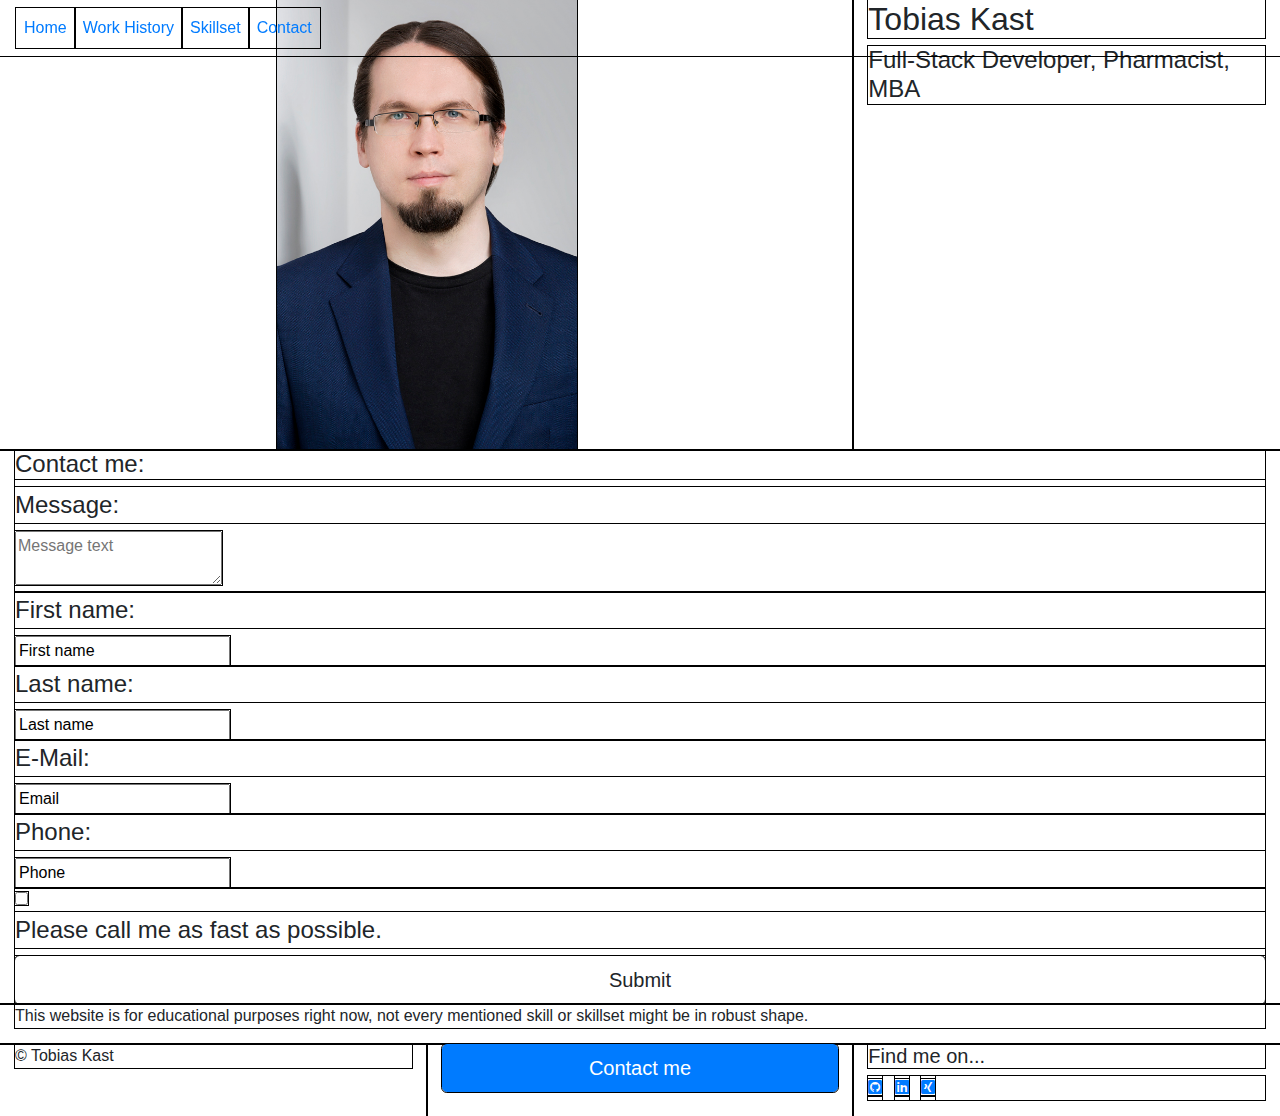
==== contact.html @ 7965d548 "contact page content added" ====
<!DOCTYPE html>
<html lang="en">
<head>
<meta charset="UTF-8">
<meta name="viewport" content="width=device-width, initial-scale=1.0">
<meta http-equiv="X-UA-Compatible" content="ie=edge">

<meta name="Description" content="Tobias Kast - Full-Stack Developer, Pharmacist, MBA - online resume for educational purposes"/>

<link rel="stylesheet" href="https://cdnjs.cloudflare.com/ajax/libs/twitter-bootstrap/4.5.2/css/bootstrap.min.css">
<link rel="stylesheet" href="https://cdnjs.cloudflare.com/ajax/libs/font-awesome/5.15.0/css/all.min.css">
<link rel="stylesheet" href="assets/css/style.css">

<title>Tobias Kast - Full-Stack Developer, Pharmacist, MBA</title>
</head>

<body>

<nav class="navbar navbar-expand-sm fixed-top">
	<div class="navbar-menu-sm">
		<button class="navbar-toggler" type="button" data-toggle="collapse" data-target="#navbarMenu" aria-controls="navbarMenu" aria-expanded="false" aria-label="Toggle navigation">
            <i class="fas fa-bars" aria-hidden="true"></i>
        </button>
		<div class="collapse navbar-collapse" id="navbarMenu">
			<ul class="navbar-nav">
				<li class="nav-item ml-auto">
					<a class="nav-link" href="index.html">Home</a>
				</li>
				<li class="nav-item ml-auto">
					<a class="nav-link" href="#">Work History</a>
				</li>
				<li class="nav-item ml-auto">
					<a class="nav-link" href="#">Skillset</a>
				</li>
				<li class="nav-item ml-auto active">
					<a class="nav-link" href="#">Contact</a>
				</li>
			</ul>
		</div>
	</div>
</nav>

<header class="container-fluid">
	<div class="row">
		<div class="hero-image-wrap col-sm-8">
			<a href="#">
                <img src="assets/images/hero-image.jpg" class="hero-image" alt="protrait photo">
            </a>
		</div>
		<div class="title col">
			<h2>Tobias Kast</h2>
			<h4>Full-Stack Developer, Pharmacist, MBA</h4>
		</div>
	</div>
</header>

<section class="container-fluid">
	<div class="row">
		<div class="col">
			<form id="contact-form">
				<h4>Contact me:</h4>
				<div class="form-item">
					<legend for="freetext">Message:</legend>
					<textarea type="text" required id="freetext" placeholder="Message text" name="message"></textarea>
				</div>
				<div class="form-item">
					<legend for="fname">First name:</legend>
					<input type="text" required id="fname" value="First name" name="fname">
                </div>
                <div class="form-item">
                    <legend for="lname">Last name:</legend>
                    <input type="text" required id="lname" value="Last name" name="lname">
                </div>
                <div class="form-item">
                    <legend for="email">E-Mail:</legend>
                    <input type="email" required id="email" value="Email" name="email">
                </div>
                <div class="form-item">
                    <legend for="email">Phone:</legend>
                    <input type="tel" id="telno" value="Phone" name="telno">
                </div>
				<div class="form-item">
					<input type="checkbox" id="urgency" name="urgency">
                    <legend for="urgency">Please call me as fast as possible.</legend>
                </div>
				<div class="form-item">
					<button type="button" class="btn btn-block btn-lg" data-toggle="modal" data-target="#edu-modal">Submit</button>
                </div>
			</form>
            <div id="edu-modal" class="modal fade modal-dialog" role="dialog">
                <div class="modal-dialog">
                    <div class="modal-content">
                        <p>Sorry, the website is for educational purposes right now and the contact form doesn't submit your data. No data was saved, nor submitted.</p>
                        <button type="button" class="btn btn-block" data-dismiss="modal">Close</button>
                    </div>
                </div>
            </div>
		</div>
	</div>
</section>

<section class="container-fluid" id="disclaimer">
    <div class="row">
        <div class="col">
            <p>This website is for educational purposes right now, not every mentioned skill or skillset might be in robust shape.</p>
        </div>
    </div>
</section>

<footer class="container-fluid">
    <div class="row footer-elements">
        <div class="col footer-element copyright">
            <p>© Tobias Kast</p>
        </div>
        <div class="col footer-element">
            <a href="#" class="btn btn-block btn-lg btn-primary">Contact me</a>
        </div>
        <div class="col footer-element social-links">
            <h5>Find me on...</h5>
            <ul class="social-link-list list-inline">
                <li class="list-inline-item">
                    <a href="https://github.com/apometricsTK/" target="_blank">
                        <i class="fab fa-github-square" aria-hidden="true"></i>
                        <span class="sr-only">Link to GitHub</span>
                    </a>
                </li>
                <li class="list-inline-item">
                    <a href="https://www.linkedin.com/in/tobias-k-6b51761b8/" target="_blank">
                        <i class="fab fa-linkedin" aria-hidden="true"></i>
                        <span class="sr-only">Link to LinkedIn</span>
                    </a>
                </li>
                <li class="list-inline-item">
                    <a href="https://www.xing.com/profile/Tobias_Kast5/" target="_blank">
                        <i class="fab fa-xing-square" aria-hidden="true"></i>
                        <span class="sr-only">Link to Xing</span>
                    </a>
                </li>
            </ul>
        </div>
    
    </div>
</footer>

<script src="https://cdnjs.cloudflare.com/ajax/libs/jquery/3.5.1/jquery.slim.min.js"></script>
<script src="https://cdnjs.cloudflare.com/ajax/libs/popper.js/1.16.1/umd/popper.min.js"></script>
<script src="https://cdnjs.cloudflare.com/ajax/libs/twitter-bootstrap/4.5.2/js/bootstrap.min.js"></script>
</body>
</html>
---- assets/css/style.css ----
/* CSS Development help */

* {
    outline: 1px solid black;
}

/* Navbar */

@media (max-width: 768px) {
    .navbar {
        text-align: right;
        justify-content: flex-end;
    }
    .navbar-menu-sm {
        background-color: rgba(0,0,0,0.5);
    }
}

/* Header */

.hero-image-wrap {
    overflow: hidden;
    width: 100%;
    height: auto;
    max-height: 65vh;
    text-align: center;
}

.hero-image {
    width: auto;
    min-height: 432px;
    max-height: 50vh;
}

/* Disclaimer */

/* Footer */

.social-link-list {
    list-style-type: none;
}

/* Landing-Skills */
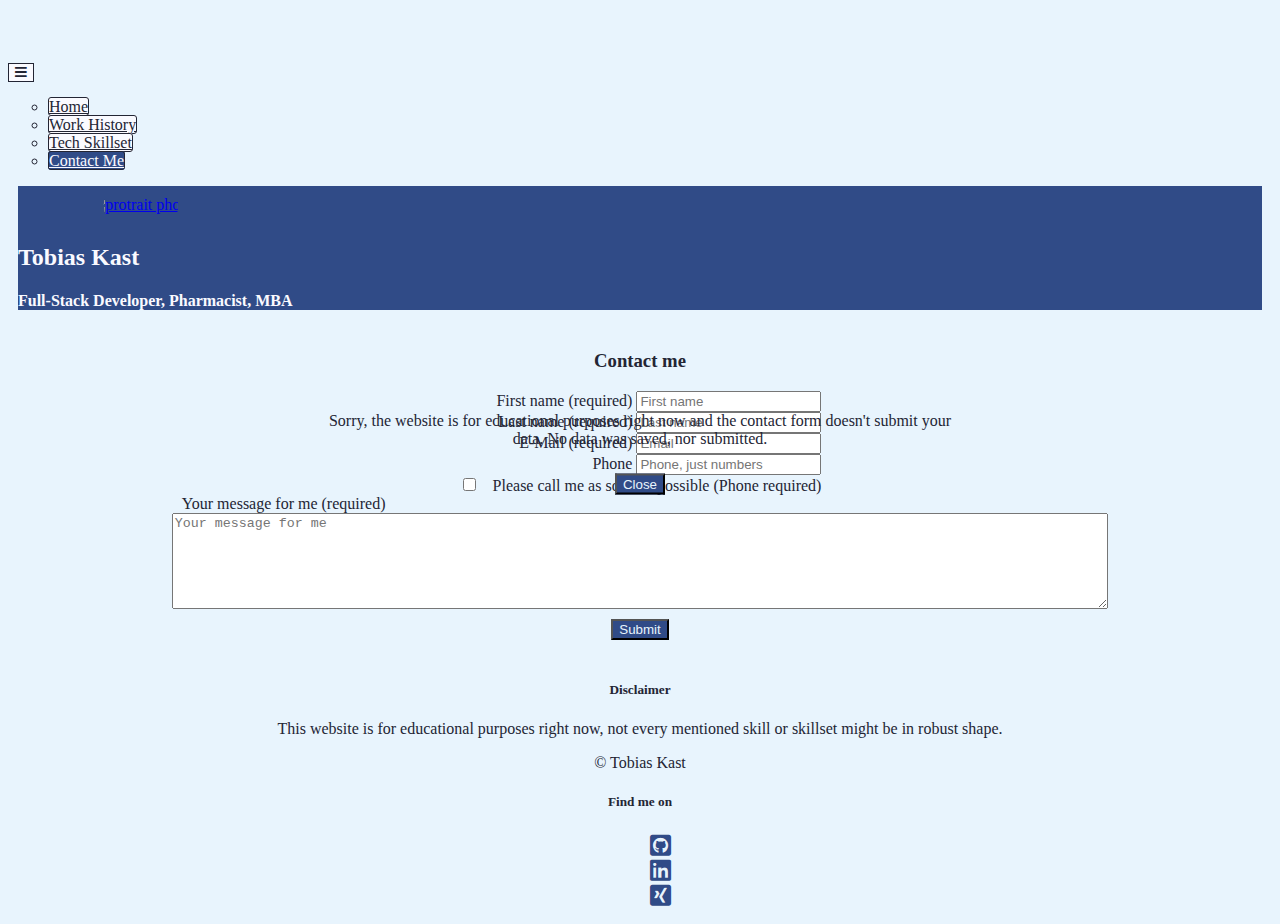
==== commit 24fd3a3b: "html and css validator runs, aria-label from non focusable fa-symbols removed, disclaimer heading ad" ====
--- a/contact.html
+++ b/contact.html
@@ -7,7 +7,10 @@
 
 <meta name="Description" content="Tobias Kast - Full-Stack Developer, Pharmacist, MBA - online resume for educational purposes"/>
 
-<link rel="stylesheet" href="https://cdnjs.cloudflare.com/ajax/libs/twitter-bootstrap/4.5.2/css/bootstrap.min.css">
+<link rel="preconnect" href="https://fonts.gstatic.com">
+<link href="https://fonts.googleapis.com/css2?family=Roboto&display=swap" rel="stylesheet"> 
+
+<link rel="stylesheet" href="https://cdn.jsdelivr.net/npm/bootstrap@4.5.3/dist/css/bootstrap.min.css" integrity="sha384-TX8t27EcRE3e/ihU7zmQxVncDAy5uIKz4rEkgIXeMed4M0jlfIDPvg6uqKI2xXr2" crossorigin="anonymous">
 <link rel="stylesheet" href="https://cdnjs.cloudflare.com/ajax/libs/font-awesome/5.15.0/css/all.min.css">
 <link rel="stylesheet" href="assets/css/style.css">
 
@@ -27,13 +30,13 @@
 					<a class="nav-link" href="index.html">Home</a>
 				</li>
 				<li class="nav-item ml-auto">
-					<a class="nav-link" href="#">Work History</a>
+					<a class="nav-link" href="work-history.html">Work History</a>
 				</li>
 				<li class="nav-item ml-auto">
-					<a class="nav-link" href="#">Skillset</a>
+					<a class="nav-link" href="skillset.html">Tech Skillset</a>
 				</li>
 				<li class="nav-item ml-auto active">
-					<a class="nav-link" href="#">Contact</a>
+					<a class="nav-link" href="#">Contact Me</a>
 				</li>
 			</ul>
 		</div>
@@ -43,8 +46,8 @@
 <header class="container-fluid">
 	<div class="row">
 		<div class="hero-image-wrap col-sm-8">
-			<a href="#">
-                <img src="assets/images/hero-image.jpg" class="hero-image" alt="protrait photo">
+			<a href="index.html">
+                <img src="assets/images/hero-image-v2.jpg" class="hero-image" alt="protrait photo">
             </a>
 		</div>
 		<div class="title col">
@@ -56,42 +59,44 @@
 
 <section class="container-fluid">
 	<div class="row">
-		<div class="col">
+		<div class="col contact-form-wrapper">
 			<form id="contact-form">
-				<h4>Contact me:</h4>
-				<div class="form-item">
-					<legend for="freetext">Message:</legend>
-					<textarea type="text" required id="freetext" placeholder="Message text" name="message"></textarea>
+				<h3>Contact me</h3>
+                <div class="form-item-contact-infos">
+				    <div class="form-item">
+					    <label for="fname">First name (required)</label>
+                        <input type="text" required id="fname" placeholder="First name" name="fname">
+                    </div>
+                    <div class="form-item">
+                        <label for="lname">Last name (required)</label>
+                        <input type="text" required id="lname" placeholder="Last name" name="lname">
+                    </div>
+                    <div class="form-item">
+                        <label for="email">E-Mail (required)</label>
+                        <input type="email" required id="email" placeholder="Email" name="email">
+                    </div>
+                    <div class="form-item">
+                        <label for="telno">Phone</label>
+                        <input type="tel" id="telno" placeholder="Phone, just numbers" name="telno" pattern="[0-9]*">
+                    </div>
+				    <div class="form-item form-item-urgent">
+					    <input type="checkbox" id="urgency-checkbox" name="urgency">
+                        <label for="urgency-checkbox">Please call me as soon as possible (Phone required)</label>
+                    </div>
+			    </div>
+				<div class="form-item form-item-text">
+					<label for="freetext">Your message for me (required)</label>
+					<textarea rows="6" required id="freetext" placeholder="Your message for me" name="message"></textarea>
 				</div>
 				<div class="form-item">
-					<legend for="fname">First name:</legend>
-					<input type="text" required id="fname" value="First name" name="fname">
-                </div>
-                <div class="form-item">
-                    <legend for="lname">Last name:</legend>
-                    <input type="text" required id="lname" value="Last name" name="lname">
-                </div>
-                <div class="form-item">
-                    <legend for="email">E-Mail:</legend>
-                    <input type="email" required id="email" value="Email" name="email">
-                </div>
-                <div class="form-item">
-                    <legend for="email">Phone:</legend>
-                    <input type="tel" id="telno" value="Phone" name="telno">
-                </div>
-				<div class="form-item">
-					<input type="checkbox" id="urgency" name="urgency">
-                    <legend for="urgency">Please call me as fast as possible.</legend>
-                </div>
-				<div class="form-item">
-					<button type="button" class="btn btn-block btn-lg" data-toggle="modal" data-target="#edu-modal">Submit</button>
+					<button type="button" class="btn btn-block btn-lg submit-button" data-toggle="modal" data-target="#edu-modal">Submit</button>
                 </div>
 			</form>
             <div id="edu-modal" class="modal fade modal-dialog" role="dialog">
                 <div class="modal-dialog">
                     <div class="modal-content">
                         <p>Sorry, the website is for educational purposes right now and the contact form doesn't submit your data. No data was saved, nor submitted.</p>
-                        <button type="button" class="btn btn-block" data-dismiss="modal">Close</button>
+                        <button type="button" class="btn" data-dismiss="modal">Close</button>
                     </div>
                 </div>
             </div>
@@ -102,6 +107,7 @@
 <section class="container-fluid" id="disclaimer">
     <div class="row">
         <div class="col">
+            <h5>Disclaimer</h5>
             <p>This website is for educational purposes right now, not every mentioned skill or skillset might be in robust shape.</p>
         </div>
     </div>
@@ -112,11 +118,8 @@
         <div class="col footer-element copyright">
             <p>© Tobias Kast</p>
         </div>
-        <div class="col footer-element">
-            <a href="#" class="btn btn-block btn-lg btn-primary">Contact me</a>
-        </div>
         <div class="col footer-element social-links">
-            <h5>Find me on...</h5>
+            <h5>Find me on</h5>
             <ul class="social-link-list list-inline">
                 <li class="list-inline-item">
                     <a href="https://github.com/apometricsTK/" target="_blank">
@@ -144,6 +147,6 @@
 
 <script src="https://cdnjs.cloudflare.com/ajax/libs/jquery/3.5.1/jquery.slim.min.js"></script>
 <script src="https://cdnjs.cloudflare.com/ajax/libs/popper.js/1.16.1/umd/popper.min.js"></script>
-<script src="https://cdnjs.cloudflare.com/ajax/libs/twitter-bootstrap/4.5.2/js/bootstrap.min.js"></script>
+<script src="https://cdn.jsdelivr.net/npm/bootstrap@4.5.3/dist/js/bootstrap.min.js" integrity="sha384-w1Q4orYjBQndcko6MimVbzY0tgp4pWB4lZ7lr30WKz0vr/aWKhXdBNmNb5D92v7s" crossorigin="anonymous"></script>
 </body>
 </html>--- a/assets/css/style.css
+++ b/assets/css/style.css
@@ -1,43 +1,333 @@
-/* CSS Development help */
-
-* {
-    outline: 1px solid black;
+/* Meta */
+
+body {
+  color: #232534;
+  background-color: #e8f4fd;
+}
+
+section,
+footer {
+    max-width: 1440px;
+    margin: auto;
 }
 
 /* Navbar */
 
-@media (max-width: 768px) {
+.nav-link {
+    color: #232534;
+    background-color: #fafaff;
+    border: 1px solid #232534;
+    border-radius: 3px;
+}
+
+.navbar-nav .active .nav-link {
+    color: #fafaff;
+    background-color: #304b87;
+}
+
+.nav-link:hover,
+.navbar-toggler:hover {
+    color: #e8f4fd;
+    background-color: #232534;
+}
+
+.navbar-toggler {
+    color: #232534;
+    background-color: #fafaff;
+    border: 1px solid #232534;
+}
+
+@media (min-width: 576px) {
+    body {
+        padding-top: 55px;
+  }
+}
+
+@media (max-width: 575px) {
     .navbar {
         text-align: right;
         justify-content: flex-end;
     }
-    .navbar-menu-sm {
-        background-color: rgba(0,0,0,0.5);
+    
+    .nav-item {
+        width: 100%;
+        text-align: center;
     }
+
+    .nav-item .nav-link {
+        padding-left: 10px;
+        padding-right: 10px;
+    }
 }
 
 /* Header */
+
+header {
+    background-color: #304b87;
+    margin: 0 10px 0 10px;
+}
 
 .hero-image-wrap {
     overflow: hidden;
-    width: 100%;
+    padding: 10px;
+    max-height: 50vh;
+}
+
+.hero-image {
+    position: relative;
+    max-width: 100%;
     height: auto;
-    max-height: 65vh;
-    text-align: center;
-}
-
-.hero-image {
-    width: auto;
-    min-height: 432px;
-    max-height: 50vh;
+    max-height: 100%;
+    
+    left: 5%;
+
+    clip-path: circle(50% at center) stroke-box;
+}
+
+.title {
+    color: #fafaff;
+    align-self: flex-end;
+    margin-bottom: 10px;
 }
 
 /* Disclaimer */
 
+#disclaimer {
+    text-align: center;
+}
+
 /* Footer */
+
+.footer-element {
+    text-align: center;
+}
+
+.copyright {
+    align-self: center;
+}
 
 .social-link-list {
     list-style-type: none;
 }
 
-/* Landing-Skills */
+.footer-element .btn {
+    color: #e8f4fd;
+    background-color: #304b87;
+}
+
+.footer-element .btn:hover {
+    background-color: #232534;
+}
+
+.social-link-list li i {
+    color: #304b87;
+    font-size: 1.5em;
+}
+
+.social-link-list li i:hover {
+    color: #232534;
+}
+
+/* Landing */
+
+ul {
+    list-style-type: circle;
+}
+
+.experiences-heading,
+.portfolio-heading {
+    text-align: center;
+    padding: 15px;
+}
+
+.landing-skills-details div {
+    padding-left: 10px;
+    padding-right: 10px;
+}
+
+.portfolio-project {
+    min-width: 300px;
+}
+
+.landing-skills-details .btn,
+.project-link-button {
+    color: #e8f4fd;
+    background-color: #304b87;
+    margin-bottom: 10px;
+}
+
+.project-link-button:hover,
+.landing-skills-details .btn:hover {
+    color: #e8f4fd;
+    background-color: #232534;
+}
+
+.landing-skills-group-heading,
+.project-heading {
+    margin-top: 10px;
+}
+
+.landing-skills-group,
+.portfolio-project {
+    margin: 10px;
+    border: solid 1px #232534;
+    border-radius: 3px;
+    background-color: #fafaff;
+}
+
+/* Work History */
+
+.history-work,
+.history-edu {
+    padding: 0;
+}
+
+.history-heading {
+    text-align: center;
+    padding: 15px;
+}
+
+.history-work-item,
+.history-edu-item {
+    margin: 10px;
+    border: solid 1px #232534;
+    border-radius: 3px;
+    background-color: #fafaff;
+}
+
+.history-item-head,
+.history-item-detail {
+    display: flex;
+    flex-flow: column;
+    justify-content: center;
+}
+
+.history-item-title {
+    margin-top: 5px;
+    font-size: 2em;
+}
+
+.history-item-date {
+    font-size: 1.2em;
+}
+
+.history-item-location {
+    font-size: 1em;
+}
+
+.history-item-detail {
+    margin-top: 5px;
+}
+
+.history-item-detail ul {
+    list-style-type: circle;
+}
+
+/* Skillset */
+
+.skillset-backend,
+.skillset-frontend {
+    padding: 0;
+}
+
+.skillset-heading {
+    text-align: center;
+    padding: 15px;
+}
+
+.skillset-tech-subgroup {
+    margin: 10px;
+    padding: 10px 20px;
+    border: solid 1px #232534;
+    border-radius: 3px;
+    background-color: #fafaff;
+    min-width: 300px;
+}
+
+.skillset ul {
+    list-style-type: none;
+}
+
+.skillset h4 {
+    margin-top: 10px;
+}
+
+.skillset-tech-subgroup .progress {
+    border: 1px solid #232534;
+    color: #232534;
+    background-color: #fafaff; 
+}
+
+.skillset-tech-subgroup .progress .progress-bar{
+    border: 1px solid #232534;
+    color: #fafaff;
+    background-color: #304b87; 
+}
+
+
+
+/* Contact Form */
+.contact-form-wrapper {
+    justify-content: center;
+    margin: 20px;
+}
+
+#contact-form {
+    display: flex;
+    flex-direction: column;
+    align-items: center;   
+    width: 90%;
+    margin: auto;
+}
+
+.form-item-text {
+    width: 85%;
+    margin: auto;
+    margin-bottom: 10px;
+    display: flex;
+    flex-direction: column;
+}
+
+.form-item-contact-infos {
+    max-width: 85%;
+}
+
+.form-item-contact-infos .form-item {
+    margin: auto;
+    text-align: right;
+}
+
+label {
+    margin-left: 10px;  
+}
+
+.submit-button {
+    color: #e8f4fd;
+    background-color: #304b87;
+    margin-bottom: 20px;
+}
+
+.submit-button:hover {
+    color: #e8f4fd;
+    background-color: #232534;
+}
+
+#edu-modal {
+    position: absolute;
+    left: 50%;
+    top: 50%;
+    transform: translate(-50%, -50%);
+    text-align: center;
+}
+
+#edu-modal button {
+    color: #e8f4fd;
+    background-color: #304b87;
+    margin: 10px;
+    justify-self: center;
+}
+
+#edu-modal button:hover {
+    color: #e8f4fd;
+    background-color: #232534;
+}
